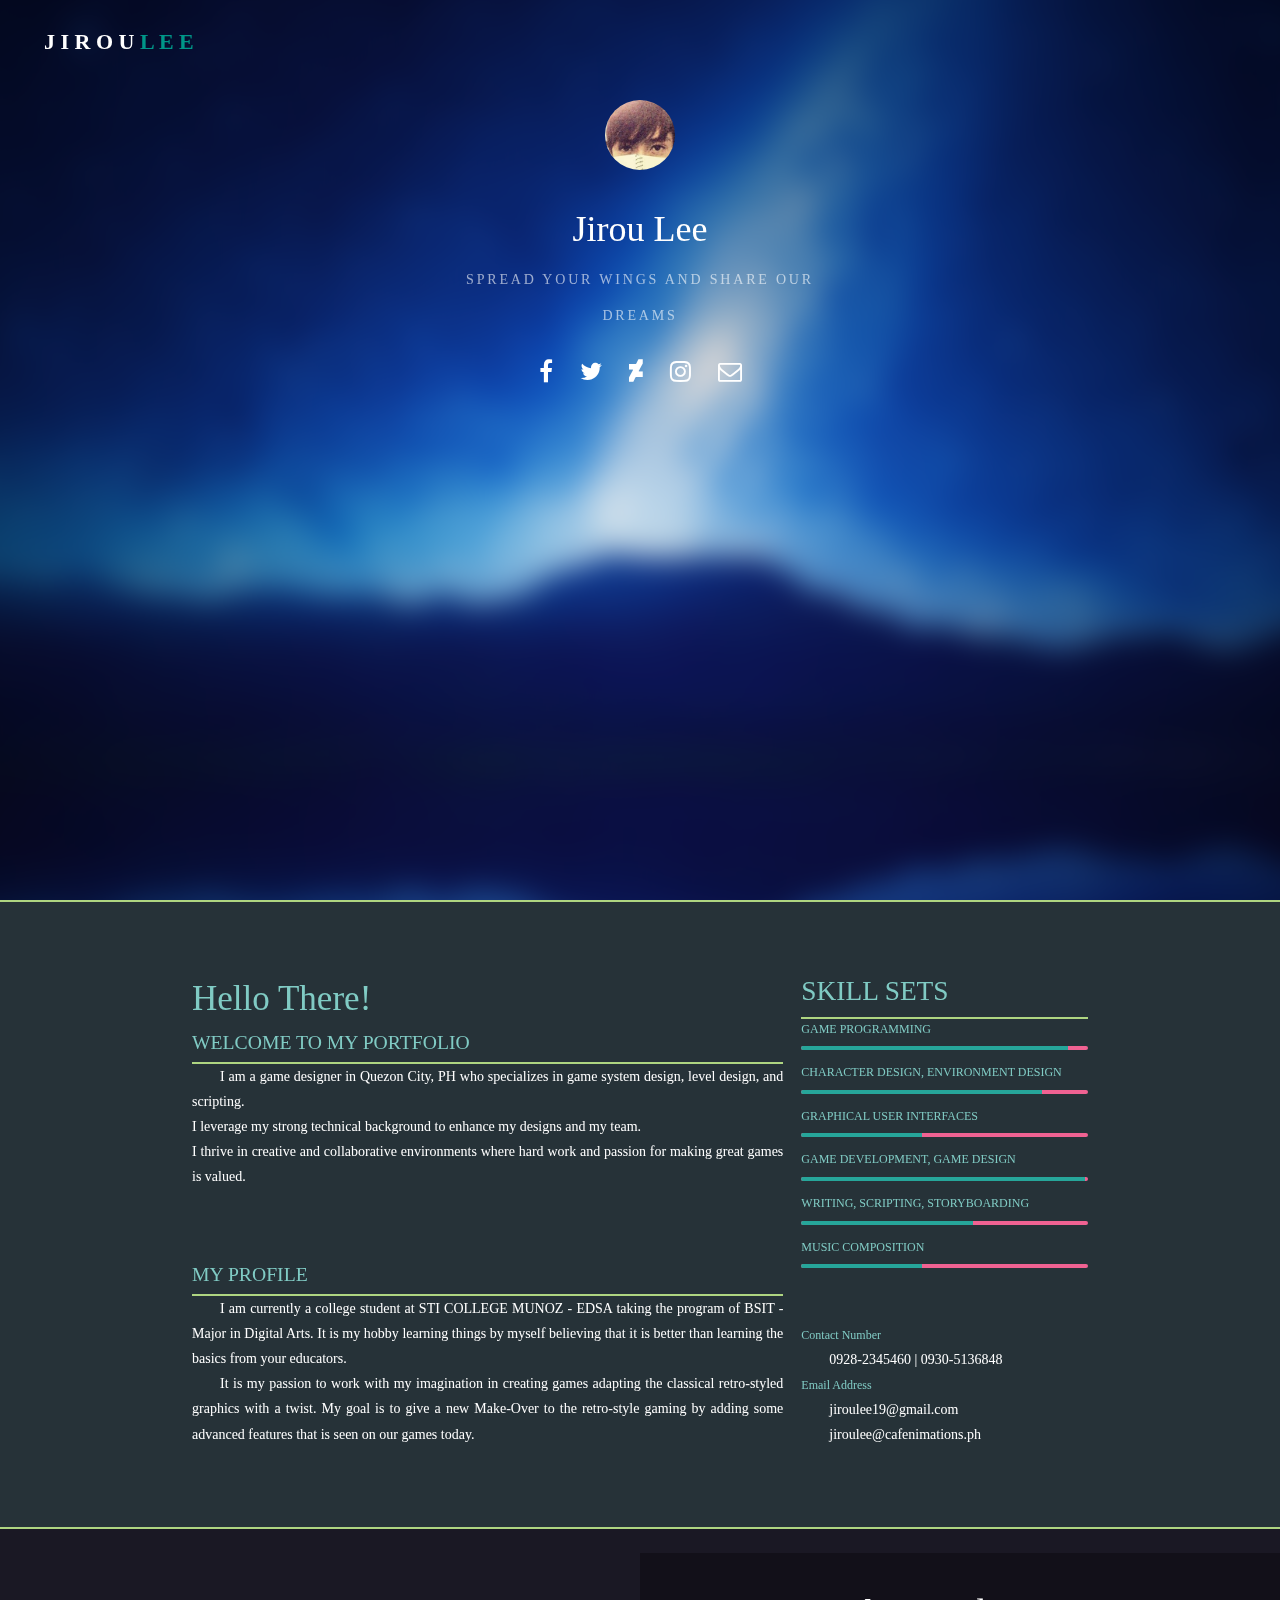
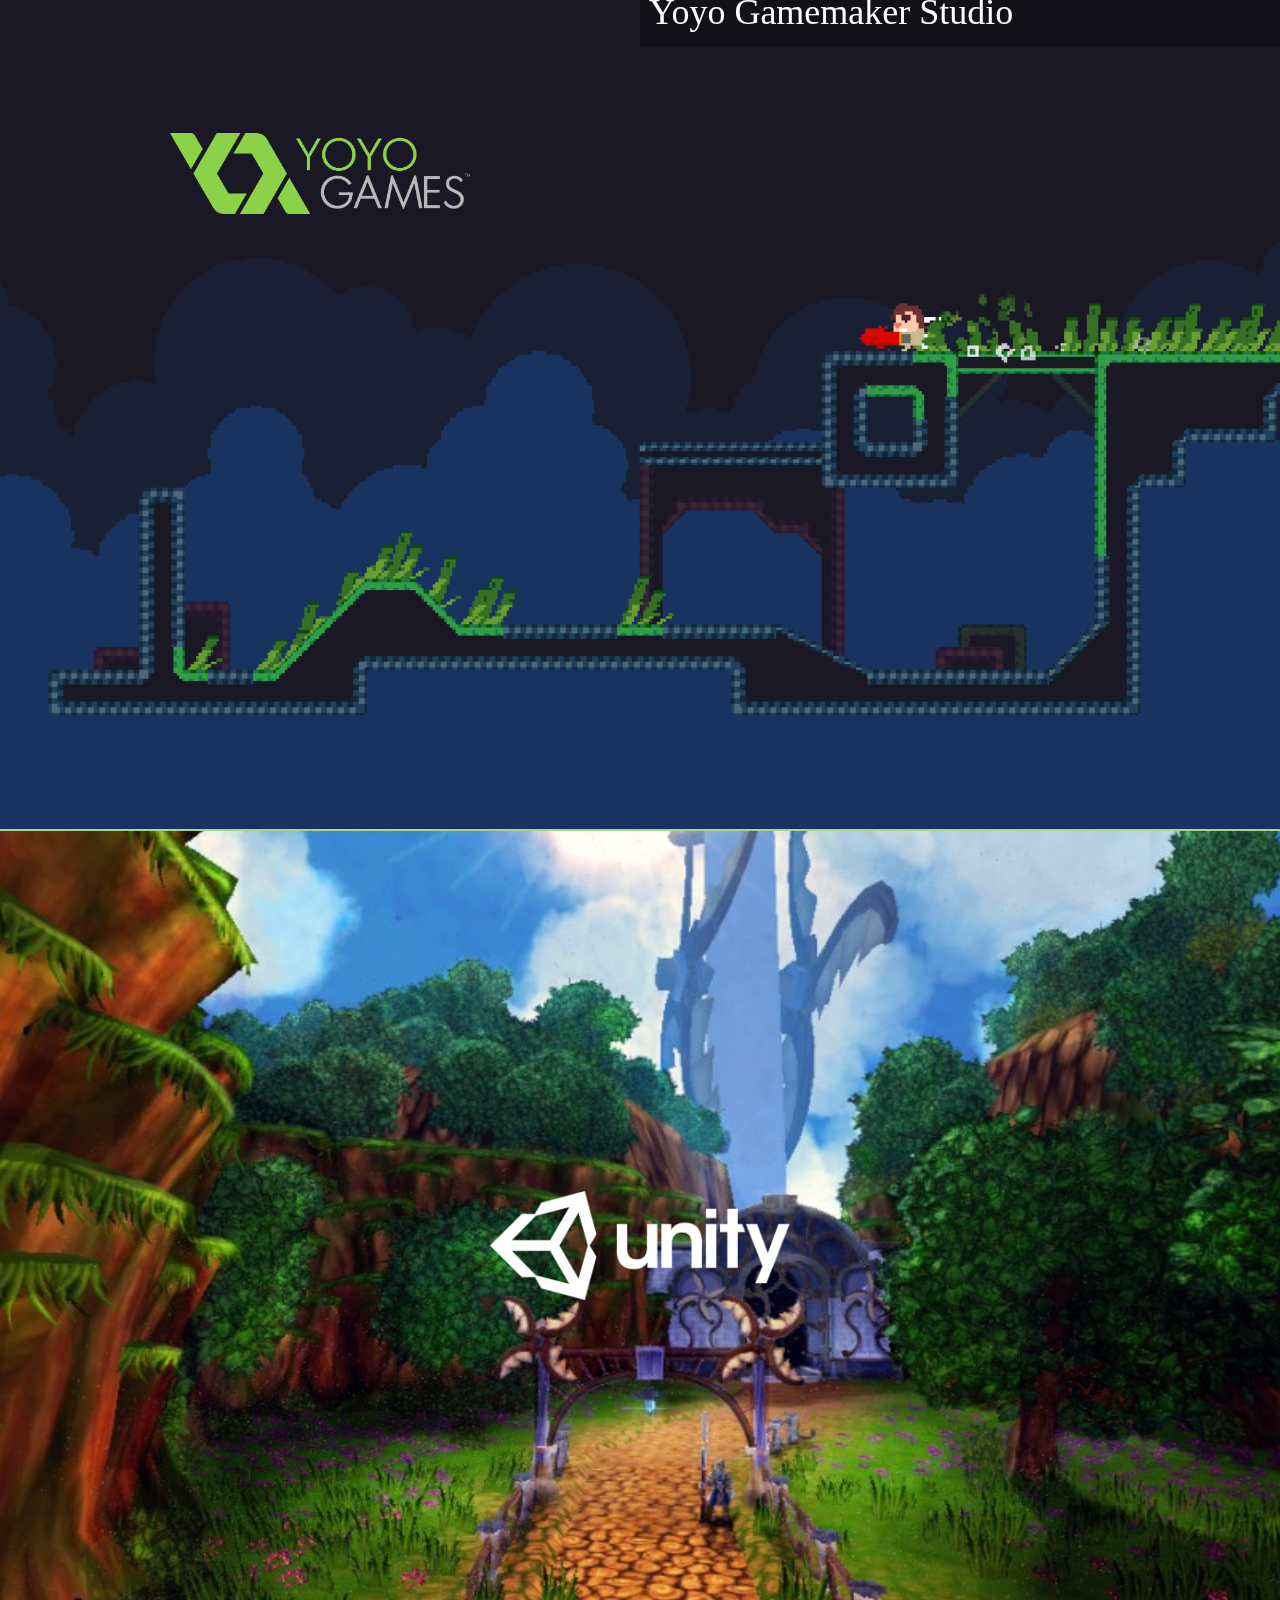
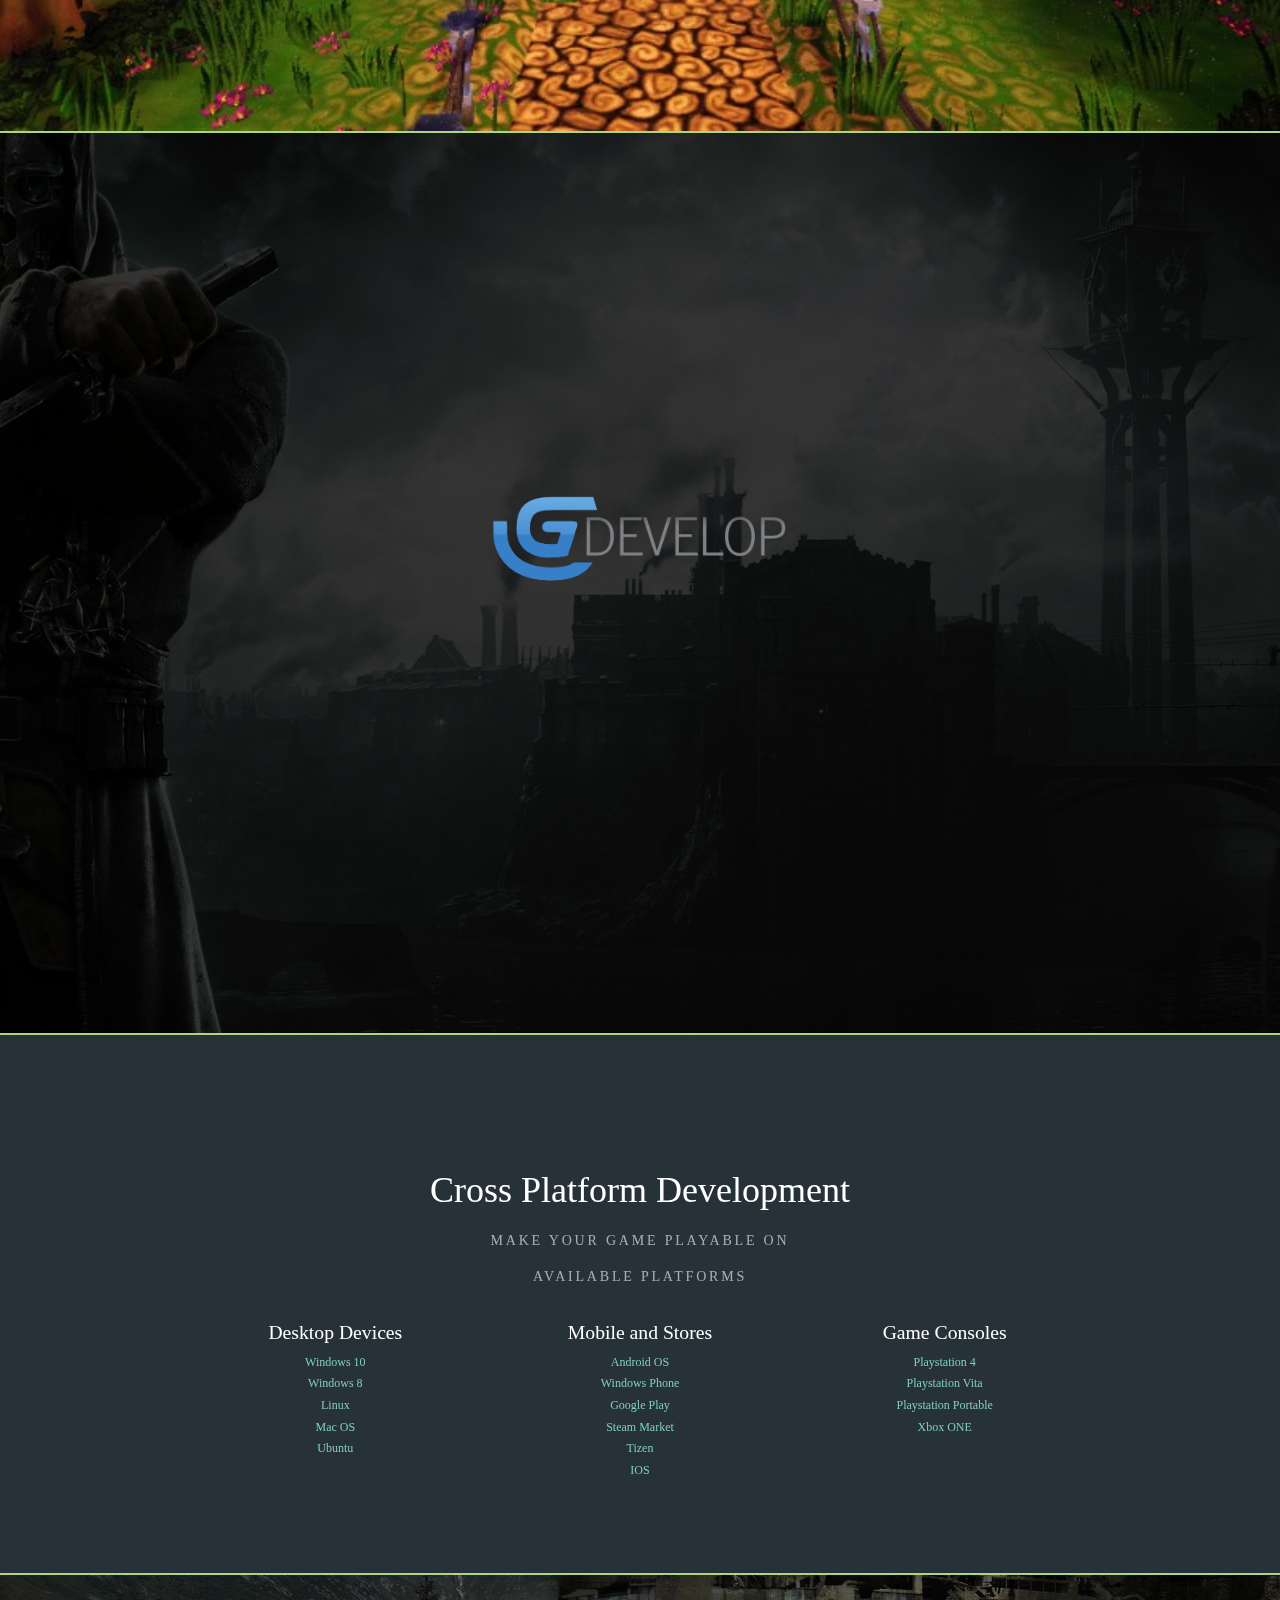
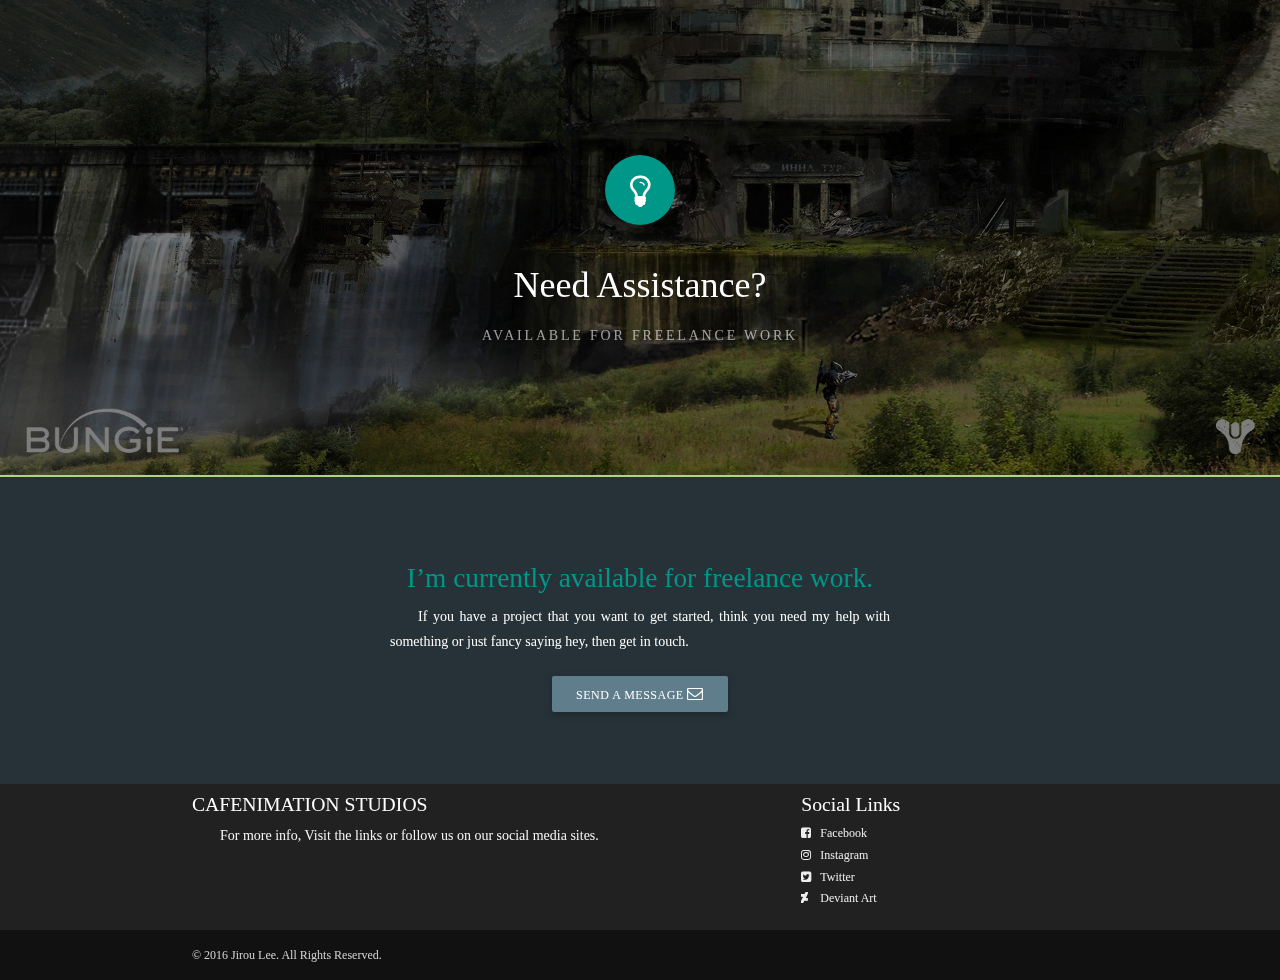
==== index.html @ ba608bfb "Add files via upload" ====
<!DOCTYPE html>
<html>
<head>
	<title>Jirou Lee</title>
	<meta http-equiv="Content-Type" content="text/html; charset=UTF-8">
	<meta charset="utf-8">
	<meta http-equiv="X-UA-Compatible" content="IE=edge">
	<meta name="viewport" content="width=device-width, initial-scale=1">
	<!-- The above 3 meta tags *must* come first in the head; any other head content must come *after* these tags -->
	<meta name="description" content="">
	<meta name="author" content="Jirou Lee">
	
	<link rel="stylesheet" type="text/css" href="materialize\css\materialize.min.css">
	<link rel="stylesheet" type="text/css" href="css\font-awesome-4.6.3\css\font-awesome.min.css">
	<link type="text/css" rel="stylesheet" href="css\animate.css">
	<link rel="stylesheet" type="text/css" href="css\style.css">
	<script type="text/javascript" src="js\jquery.min.js"></script>
	<script type="text/javascript" src="materialize\js\materialize.min.js"></script>
	<script type="text/javascript" src="js\jquery.aniview.min.js"></script>
	<script>
		$(document).ready(function() {
			$('.parallax').parallax();
			$('.button-collapse').sideNav();
			$('.scrollspy').scrollSpy();
			$('.aniview').AniView();
		});

		function myFunction() {
			document.getElementsByClassName("topnav")[0].classList.toggle("responsive");
		}
	</script>
</head>
<body class="teal-text text-lighten-3 black darken-3">
	<ul class="topnav">
		<li>
			<a>
				<b>J<span class="disappear"> I R O U</span> <span class="teal-text" id="name">L<span class="disappear"> E E</span></span></b>
			</a>
		</li>
		<li class="icon right">
			<a href="javascript:void(0);" onclick="myFunction()"><i style="font-size:15px/1.8;" class="fa fa-bars"></i></a>
		</li>
	</ul>			
	<header class="parallax-containers" style="min-height: 100%; overflow: hidden">
		<div class="parallax">
			<img src="img/Galaxy.jpg" height="1200px" style="filter: blur(15px)">
		</div>
		<div class="jirou" style="margin-top: 0px;">
			<img class="avatar" src="img/jirou.jpg">
			<h2>Jirou Lee
				<span style="width:100%; max-width: 385px; margin:0 auto">Spread your wings and Share our Dreams</span>
			</h2>
			<div class="social" style="padding-bottom: 3em">
				<a href="#"><i class="fa fa-facebook"></i></a>
				<a href="#"><i class="fa fa-twitter"></i></a>
				<a href="#"><i class="fa fa-deviantart"></i></a>
				<a href="#"><i class="fa fa-instagram"></i></a>
				<a href="#"><i class="fa fa-envelope-o"></i></a>
			</div>
		</div>
	</header>
	<hr>
	<div class="blue-grey darken-4">
		<div class="container" style="padding: 5em 0">
			<div class="row">
				<div class="col s12 m8">
					<h3>Hello There!</h3>
					<h5>WELCOME TO MY PORTFOLIO</h5><hr>
					<p>I am a game designer in Quezon City, PH who specializes in game system design, level design, and scripting.<br>
					I leverage my strong technical background to enhance my designs and my team. <br>
					I thrive in creative and collaborative environments where hard work and passion for making great games is valued.</p>

					<br><br><br>
					<h5>MY PROFILE</h5><hr>
					<p>
						I am currently a college student at STI COLLEGE MUNOZ - EDSA taking the program of BSIT - Major in Digital Arts. It is my hobby learning things by myself believing that it is better than learning the basics from your educators.
					</p>
					<p>
						It is my passion to work with my imagination in creating games adapting the classical retro-styled graphics with a twist. My goal is to give a new Make-Over to the retro-style gaming by adding some advanced features that is seen on our games today. 
					</p>
				</div>
				<div class="col s12 m4">
					<h4>SKILL SETS</h4>
					<hr>
					<ul>
						<li>
							GAME PROGRAMMING
							<div class="progress pink lighten-2">
								<div class="determinate" style="width: 93%"></div>
							</div>
						</li>
						<li>
							CHARACTER DESIGN, ENVIRONMENT DESIGN
							<div class="progress pink lighten-2">
								<div class="determinate" style="width: 84%"></div>
							</div>
						</li>
						<li>
							GRAPHICAL USER INTERFACES
							<div class="progress pink lighten-2">
								<div class="determinate" style="width: 42%"></div>
							</div>
						</li>
						<li>
							GAME DEVELOPMENT, GAME DESIGN
							<div class="progress pink lighten-2">
								<div class="determinate" style="width: 99%"></div>
							</div>
						</li>
						<li>
							WRITING, SCRIPTING, STORYBOARDING
							<div class="progress pink lighten-2">
								<div class="determinate" style="width: 60%"></div>
							</div>
						</li>
						<li>
							MUSIC COMPOSITION
							<div class="progress pink lighten-2">
								<div class="determinate" style="width: 42%"></div>
							</div>
						</li>
					</ul>
					<br><br>
					<ul>
						<li>
							<h6>Contact Number</h6>
							<p>0928-2345460 | 0930-5136848</p>
						</li>
						<li>
							<h6>Email Address</h6>
							<p>jiroulee19@gmail.com</p>
							<p>jiroulee@cafenimations.ph</p>
						</li>
					</ul>
				</div>
			</div>
		</div>
	</div>
	<hr>
	<header class="parallax-container" style="min-height: 100%">
		<div class="parallax">
			<img src="img/yoyogames-1.png" height="1024px">
		</div>
		<div class="head row" style="margin-top: 0px;">
			<div class="col s12 m6">
				<div class="logo">
					<img src="img/yoyogames.png" style="width: 100%" style="opacity: .5">
				</div>
			</div>
			<div class="col s12 m6" style="background-color: rgba(0,0,0,0.3);">
				<h2 style="text-align: left;">Yoyo Gamemaker Studio</h2>
				<p>
				</p>
			</div>
		</div>
	</header>
	<hr>
	<header class="parallax-container" style="min-height: 100%">
		<div class="parallax">
			<img src="img/unity.jpg" height="1024px">
		</div>
		<div class="head" style="margin-top: 0px; padding-top: 15em">
			<div class="logo">
				<img src="img/unity.png" style="width: 100%" style="opacity: .5">
			</div>
			<h2>
				<span style="width:100%; max-width: 385px; margin:0 auto">
				</span>
			</h2>
		</div>
	</header>
	<hr>
	<header class="parallax-container" style="min-height: 100%">
		<div class="parallax">
			<img src="img/dishonored.jpg" height="1024px" style="opacity: .2">
		</div>
		<div class="head" style="margin-top: 0px; padding-top: 15em">
			<div class="logo">
				<img src="img/gdev.png" style="width: 100%">
			</div>
			<h2>
				<span class="blue-grey-text"style="width:100%; max-width: 385px; margin:0 auto">
					
				</span>
			</h2>
		</div>
	</header>
	<hr>

	<div class="section blue-grey darken-4 center">
		<div class="container" style="padding: 5em 0">	
				<header>
					<div class="head" style="margin-top: 0px;">
						<h2>Cross Platform Development
							<span style="width:100%; max-width: 385px; margin:0 auto">Make Your Game Playable on Available Platforms</span>
						</h2>
					</div>
				</header>
				<div class="row">
					<ul class="col s12 m4">
						<h5 class="white-text">Desktop Devices</h5>
						<li>Windows 10</li>
						<li>Windows 8</li>
						<li>Linux</li>
						<li>Mac OS</li>
						<li>Ubuntu</li>
					</ul>
					<ul class="col s12 m4">
						<h5 class="white-text">Mobile and Stores</h5>
						<li>Android OS</li>
						<li>Windows Phone</li>
						<li>Google Play</li>
						<li>Steam Market</li>
						<li>Tizen</li>
						<li>IOS</li>
					</ul>
					<ul class="col s12 m4">
						<h5 class="white-text">Game Consoles</h5>
						<li>Playstation 4</li>
						<li>Playstation Vita</li>
						<li>Playstation Portable</li>
						<li>Xbox ONE</li>
					</ul>
				</div>
		</div>
	</div>
	<hr>
	<header class="parallax-container">
		<div class="parallax">
			<img src="img/concept-art3.jpg" height="780px" style="opacity: .5">
		</div>
		<div class="head" style="margin-top: 0px; padding-top: 15em">
			<div class="disc white-text center teal"><i class="fa fa-lightbulb-o"></i></div>
			<h2>Need Assistance?
				<span style="width:100%; max-width: 385px; margin:0 auto">Available for Freelance Work</span>
			</h2>
		</div>
	</header>
	<hr>
	<div class="section blue-grey darken-4 center">
		<div class="container" style="padding: 5em 0">	
			<section>
				
				<h4 class="teal-text lighten-3">I’m currently available for freelance work.</h4>
				<p style="width: 100%; max-width: 500px; margin: 0 auto">
					If you have a project that you want to get started, think you need my help with something or just fancy saying hey, then get in touch.
				</p>
				<br>
				<button class="btn blue-grey waves-effect " type="submit" name="action">Send a Message
				<i class="fa fa-envelope-o"></i>
				</button>
			</section>
		</div>
	</div>
	<footer class="page-footer grey darken-4" style="margin:0;padding:0;overflow:hidden">
          <div class="container">
            <div class="row">
              <div class="col l6 s12">
                <h5 class="white-text">CAFENIMATION STUDIOS	</h5>
                <p class="grey-text text-lighten-4">For more info, Visit the links or follow us on our social media sites.</p>
              </div>
              <div class="col l4 offset-l2 s12">
                <h5 class="white-text">Social Links</h5>
                <ul>
                  <li><a class="grey-text text-lighten-3" href="https://www.facebook.com/Echo.Sevilla"><i class="fa fa-facebook-square"></i> &nbsp&nbspFacebook</a></li>
                  <li><a class="grey-text text-lighten-3" href="www.instagram.com/jiro-PulubiChronicles"><i class="fa fa-instagram"></i> &nbsp&nbspInstagram</a></li>
                  <li><a class="grey-text text-lighten-3" href="www.twitter.com/jiro-PulubiChronicles"><i class="fa fa-twitter-square"></i> &nbsp&nbspTwitter</a></li>
                  <li><a class="grey-text text-lighten-3" href="www.twitter.com/jiro-PulubiChronicles"><i class="fa fa-deviantart">&nbsp</i> &nbsp&nbspDeviant Art</a></li>
                </ul>
              </div>
            </div>
          </div>
          <div class="footer-copyright" style="background-color: #111">
            <div class="container">
            © 2016 Jirou Lee. All Rights Reserved.
            </div>
          </div>
        </footer>

        <script>
		function myFunction() {
			document.getElementsByClassName("topnav")[0].classList.toggle("responsive");
		}
		
		window.addEventListener('scroll', function () {
			document.body.classList[
			window.scrollY > 400 ? 'add': 'remove'
			]('scrolled');
		});
		</script>
</body>
</html>
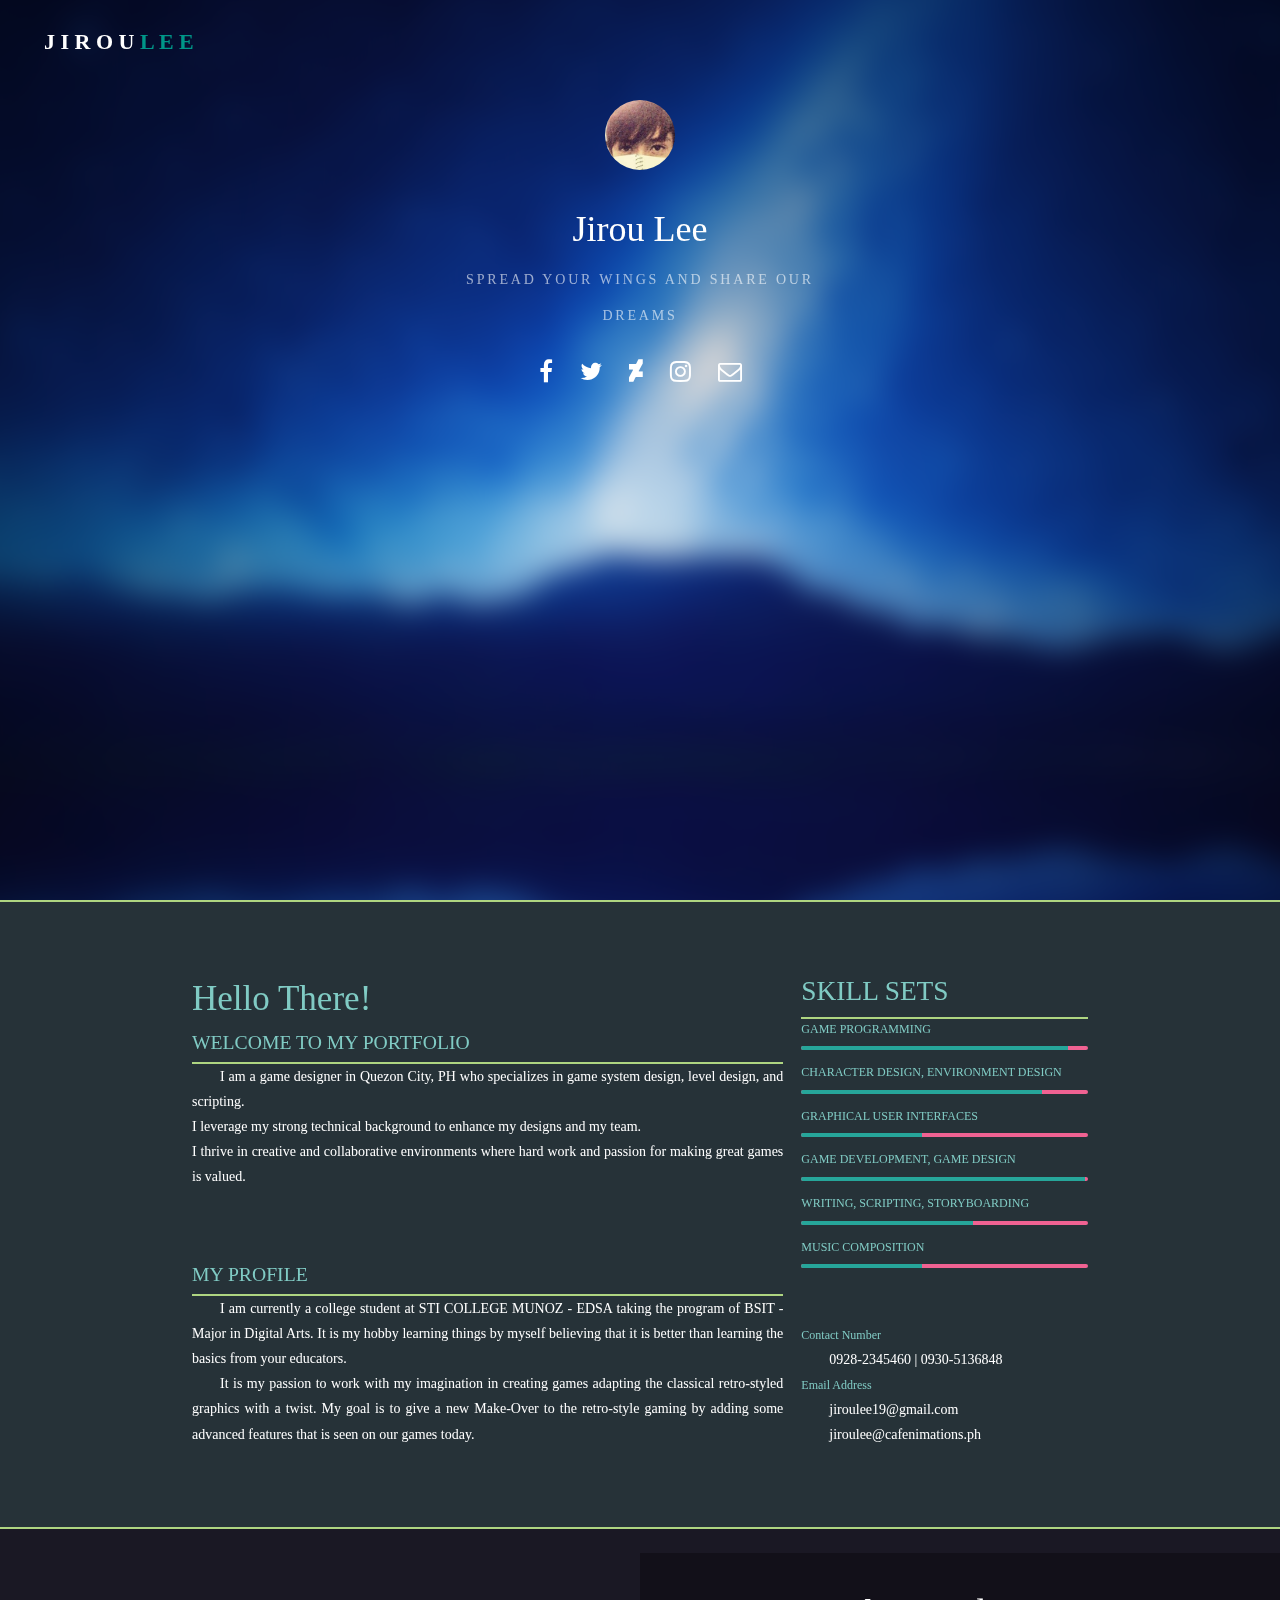
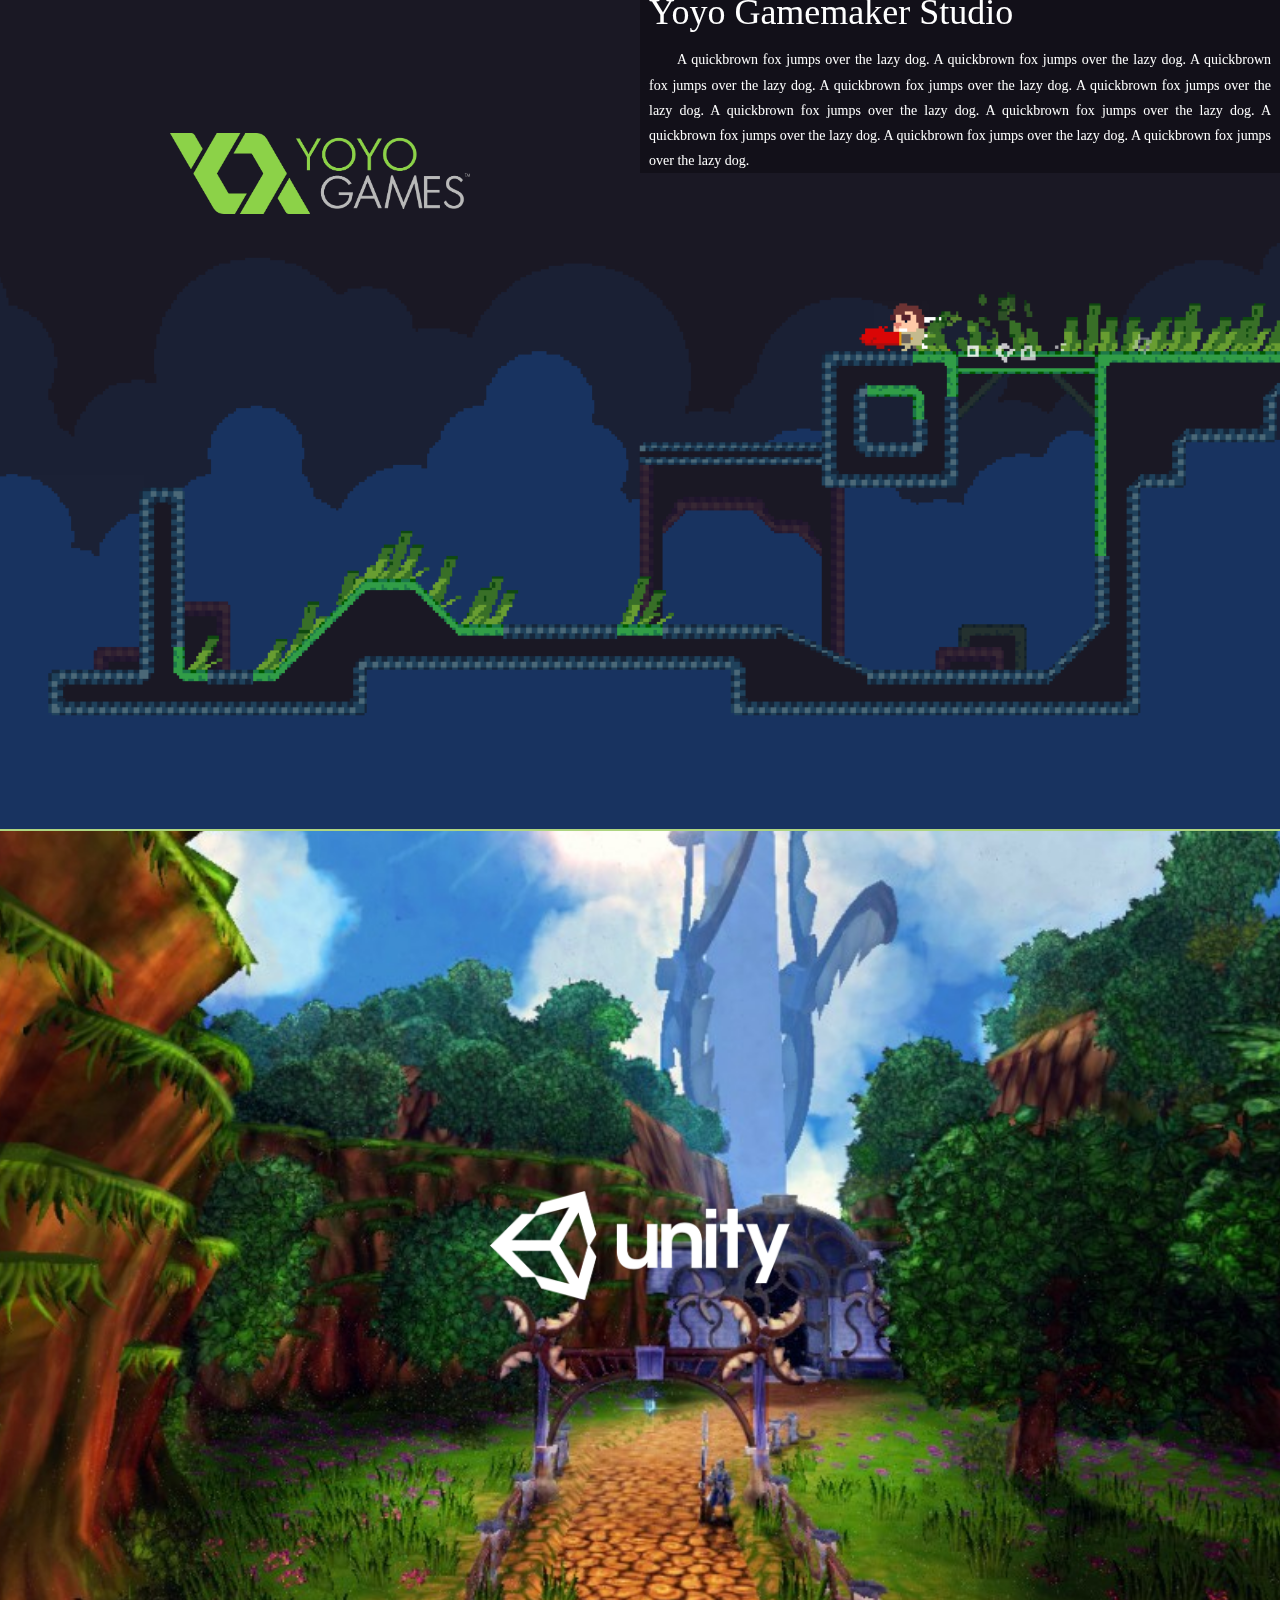
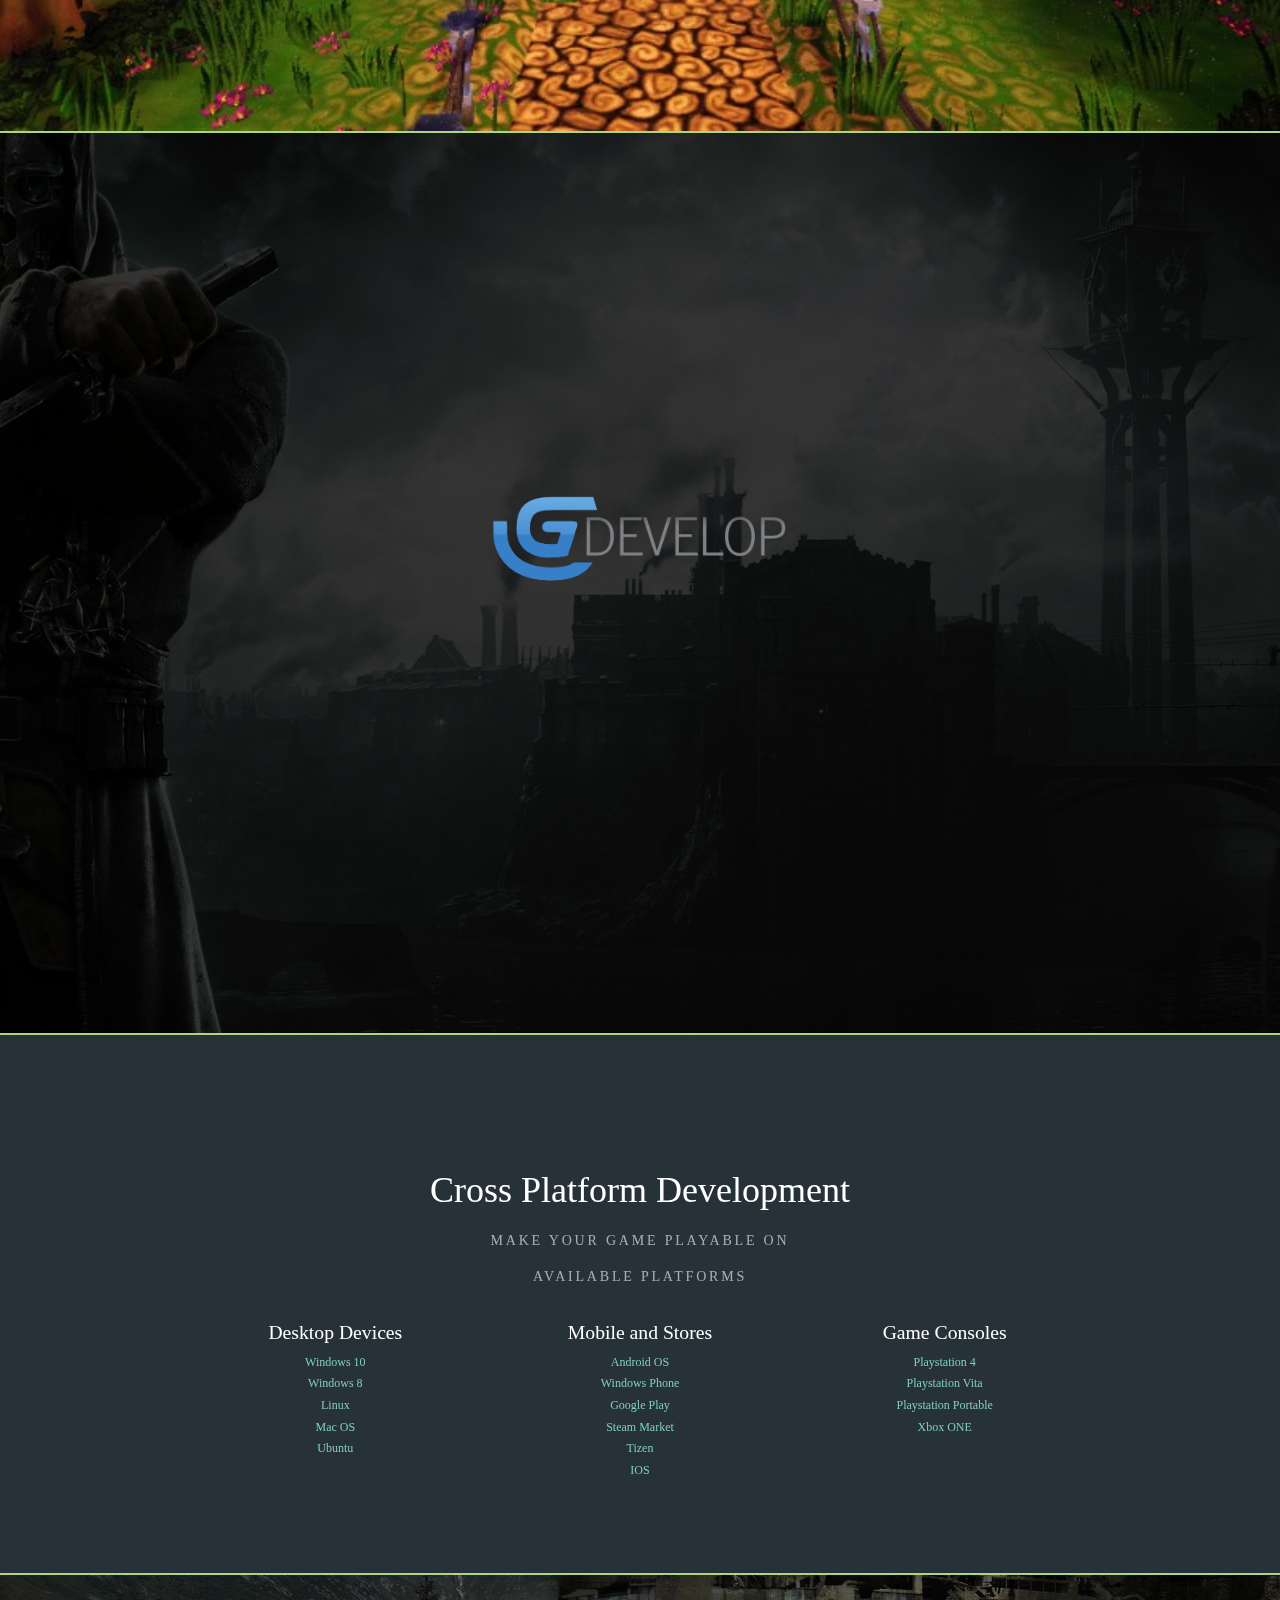
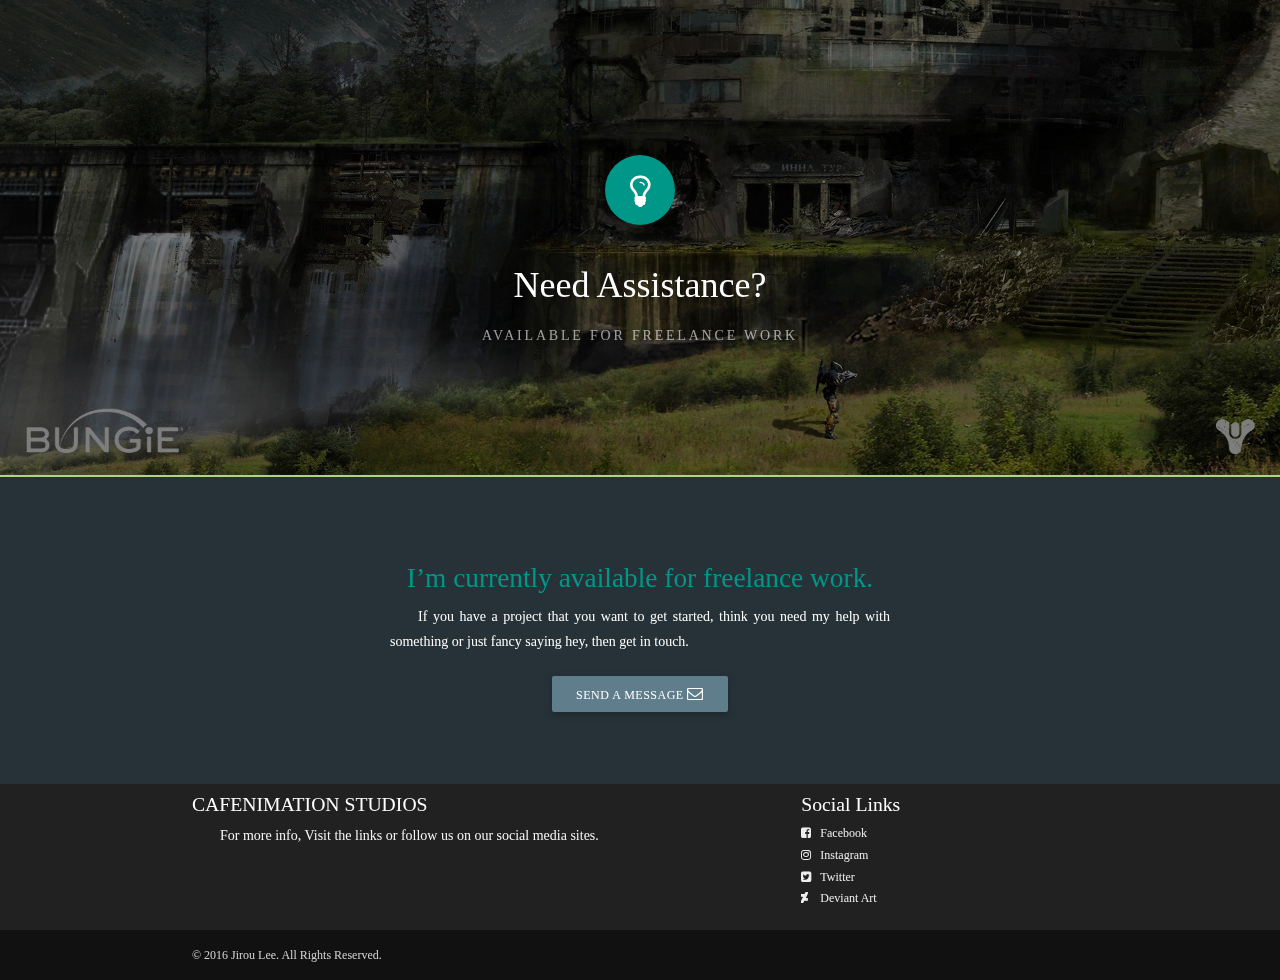
==== commit 5bcb59e5: "Yoyogames Section" ====
--- a/index.html
+++ b/index.html
@@ -150,6 +150,16 @@
 			<div class="col s12 m6" style="background-color: rgba(0,0,0,0.3);">
 				<h2 style="text-align: left;">Yoyo Gamemaker Studio</h2>
 				<p>
+					A quickbrown fox jumps over the lazy dog.
+					A quickbrown fox jumps over the lazy dog.
+					A quickbrown fox jumps over the lazy dog.
+					A quickbrown fox jumps over the lazy dog.
+					A quickbrown fox jumps over the lazy dog.
+					A quickbrown fox jumps over the lazy dog.
+					A quickbrown fox jumps over the lazy dog.
+					A quickbrown fox jumps over the lazy dog.
+					A quickbrown fox jumps over the lazy dog.
+					A quickbrown fox jumps over the lazy dog.
 				</p>
 			</div>
 		</div>
@@ -289,4 +299,4 @@
 		});
 		</script>
 </body>
-</html>+</html>
